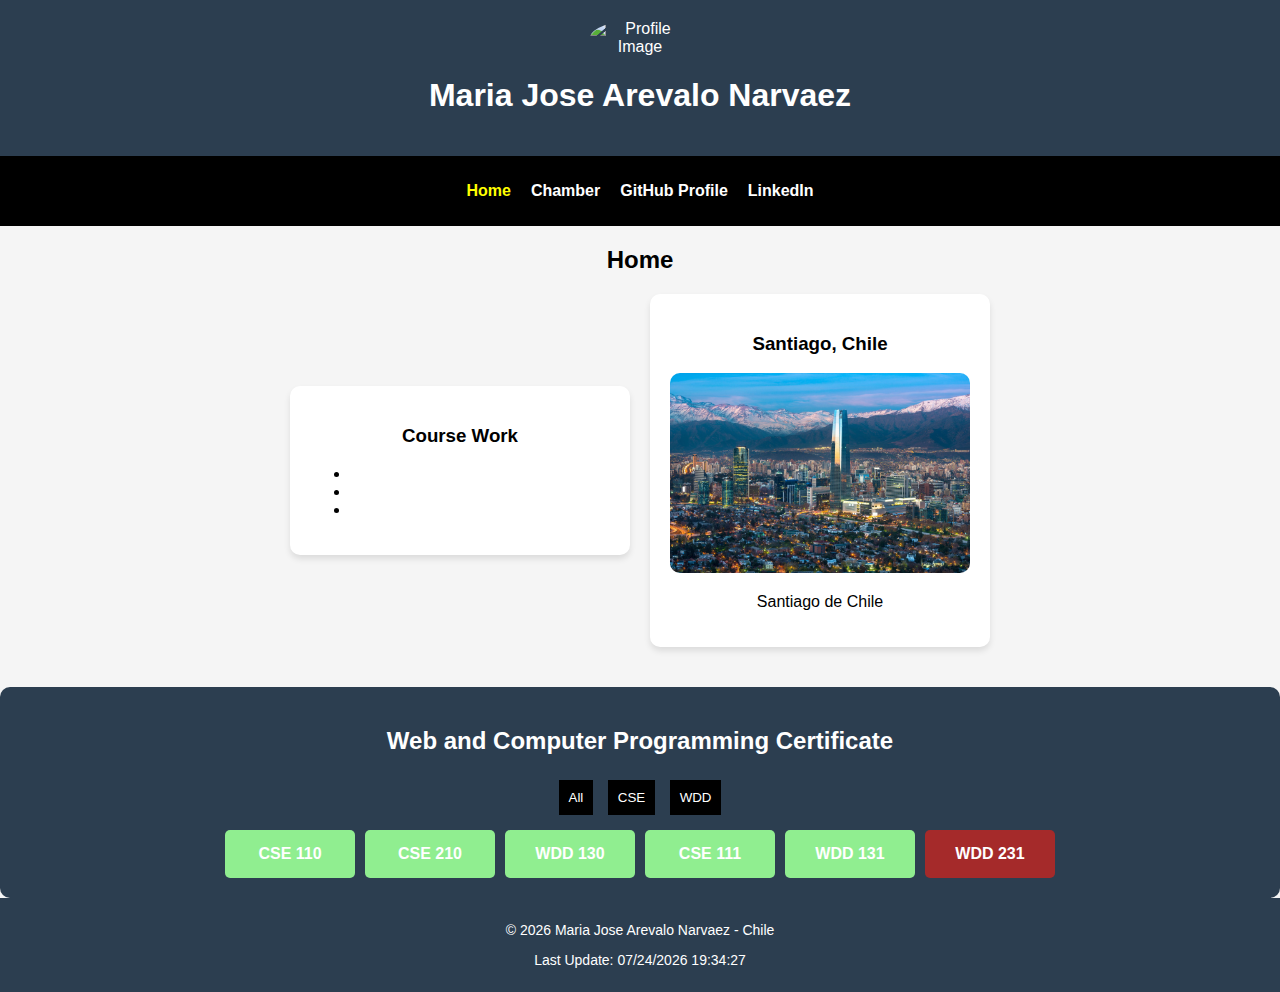
==== index.html @ 75de8dce "w2" ====
<!DOCTYPE html>
<html lang="en">
<head>
    <meta charset="UTF-8">
    <meta name="viewport" content="width=device-width, initial-scale=1.0">
    <meta name="description" content="Course Home Page">
    <meta name="author" content="Your Name">
    <title>Home Page</title>

    <!-- Link Styles -->
    <link rel="stylesheet" href="styles/normalize.css">
    <link rel="stylesheet" href="styles/small.css">
    <link rel="stylesheet" href="styles/larger.css">
    <link rel="icon" href="favicon.ico">

    <!-- JavaScript -->
    <script src="scripts/navigation.js" defer></script>
    <script src="scripts/date.js" defer></script>
    <script src="scripts/course.js" defer></script>
    
</head>
<body>

    <header>
        <img src="images/IMG_9178.jpg" alt="Profile Image">
        <h1>Maria Jose Arevalo Narvaez</h1>
    </header>

    <nav>
        <ul>
            <li><a href="https://cotean17.github.io/wdd231/" class="active">Home</a></li>
            <li><a href="#">Chamber</a></li>
            <li><a href="https://github.com/cotean17">GitHub Profile</a></li>
            <li><a href="https://www.linkedin.com/in/mar%C3%ADa-jos%C3%A9-ar%C3%A9valo-narva%C3%A9z-494a831a1/">LinkedIn</a></li>
        </ul>
    </nav>

    <main>
        <h2>Home</h2>
        <section class="content">
            <div class="card">
                <h3>Course Work</h3>
                <ul>
                    <li></li>
                    <li></li>
                    <li></li>
                </ul>
            </div>
            <div class="card">
                <h3>Santiago, Chile</h3>
                <img src="images/Santiago, Chile.jpg" alt="Santiago, Chile">
                <p>Santiago de Chile</p>
            </div>
        </section>

        <section class="certificate">
            <h2>Web and Computer Programming Certificate</h2>
            <div class="filters">
                <button onclick="filterCourses('all')">All</button>
                <button onclick="filterCourses('CSE')">CSE</button>
                <button onclick="filterCourses('WDD')">WDD</button>
            </div>
            <div id="courses"></div>
        </section>
    </main>

    <footer>
        <p>&copy; <span id="year"></span> Maria Jose Arevalo Narvaez - Chile</p>
        <p id="lastModified"></p>
    </footer>

</body>
</html>
---- styles/small.css ----
body {
    font-family: Arial, sans-serif;
    margin: 0;
    padding: 0;
    text-align: center;
    background-color: #f5f5f5;
}

header {
    background-color: #2c3e50;
    color: white;
    padding: 20px;
}

header img {
    width: 100px;
    height: auto;
    border-radius: 50%;
    display: block;
    margin: 0 auto;
}

nav {
    background-color: black;
    padding: 10px 0;
}

nav ul {
    list-style: none;
    padding: 0;
    display: flex;
    justify-content: center;
}

nav li {
    margin: 0 10px;
}

nav a {
    color: white;
    text-decoration: none;
    font-weight: bold;
}

nav a.active {
    color: yellow;
}

.content {
    display: flex;
    flex-direction: column;
    align-items: center;
    margin: 20px;
}

.card {
    background: white;
    padding: 20px;
    width: 90%;
    max-width: 400px;
    margin-bottom: 20px;
    box-shadow: 0px 4px 6px rgba(0, 0, 0, 0.1);
    border-radius: 10px;
}

.card img {
    width: 100%;
    border-radius: 10px;
}

.certificate {
    background: #2c3e50;
    color: white;
    padding: 20px;
    border-radius: 10px;
}

.filters {
    margin-bottom: 10px;
}

.filters button {
    padding: 10px;
    margin: 5px;
    border: none;
    background: black;
    color: white;
    cursor: pointer;
}

.filters button:hover {
    background: gray;
}

#courses {
    display: flex;
    flex-wrap: wrap;
    justify-content: center;
    gap: 10px;
}

.course-box {
    padding: 15px;
    border-radius: 5px;
    font-weight: bold;
    min-width: 100px;
    text-align: center;
}

.completed {
    background: lightgreen;
}

.not-completed {
    background: brown;
    color: white;
}

footer {
    background: #2c3e50;
    color: white;
    padding: 10px;
    font-size: 14px;
}
---- styles/larger.css ----
@media (min-width: 768px) {
    .content {
        flex-direction: row;
        justify-content: center;
        gap: 20px;
    }

    .card {
        width: 300px;
    }

    #courses {
        display: flex;
        justify-content: center;
    }
}
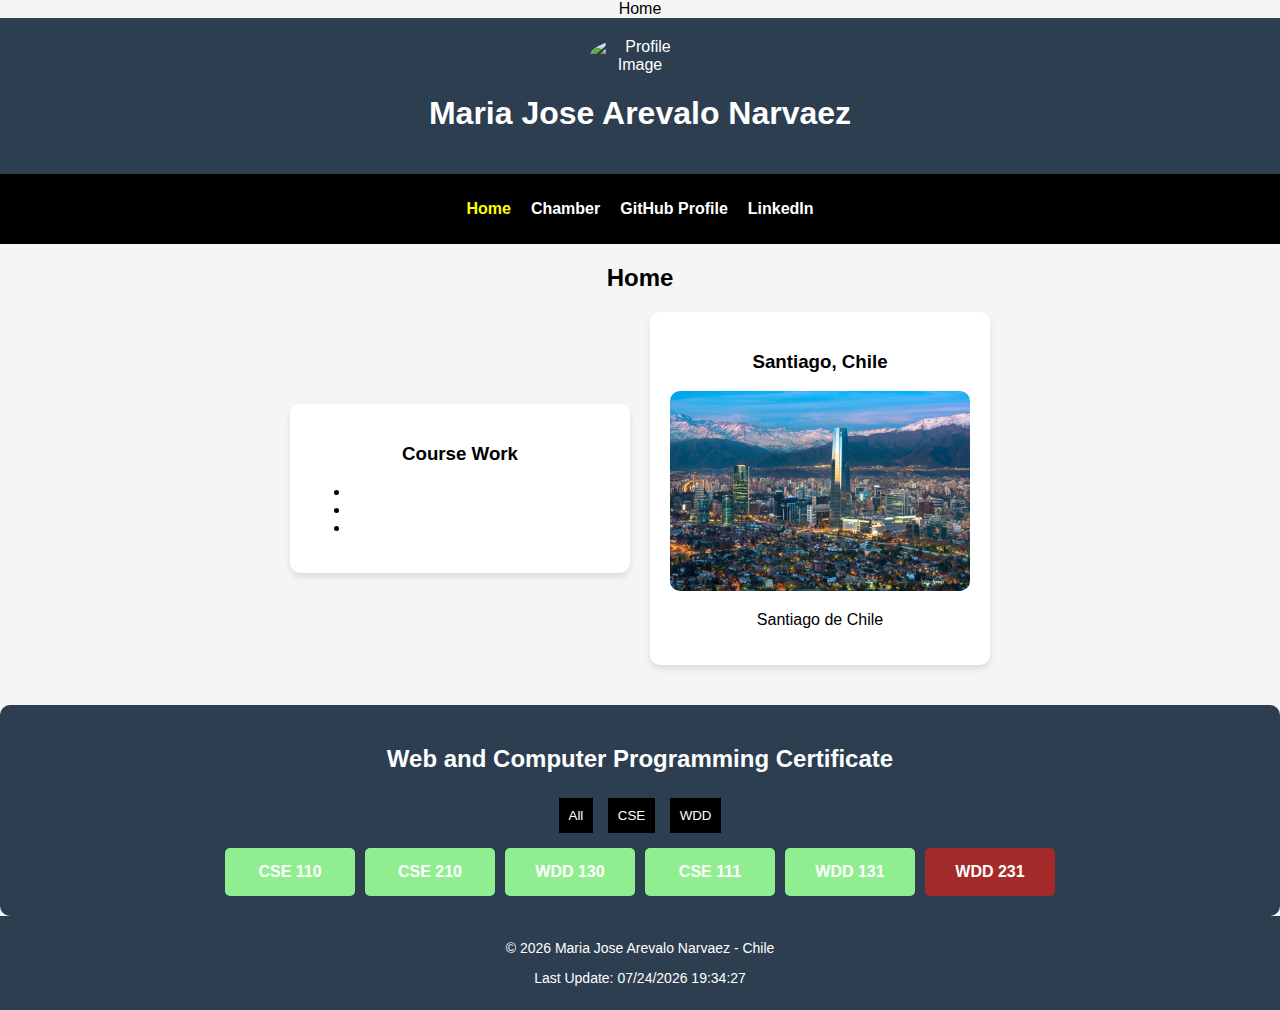
==== commit fc9f7766: "w2" ====
--- a/index.html
+++ b/index.html
@@ -1,11 +1,13 @@
 <!DOCTYPE html>
 <html lang="en">
 <head>
-    <meta charset="UTF-8">
-    <meta name="viewport" content="width=device-width, initial-scale=1.0">
-    <meta name="description" content="Course Home Page">
-    <meta name="author" content="Your Name">
-    <title>Home Page</title>
+
+    <meta property="og:type" content="WDD 231 class website">
+    <meta property="og:url" content="https://cotean17.github.io/wdd231/">
+    <meta property="og:title" content="WDD 231 Class By Maria Jose Arevalo">
+    <meta property="og:image" content="https://unsplash.com/photos/black-flat-screen-computer-monitor-8qEB0fTe9Vw"
+    <title>Home</title>
+    
 
     <!-- Link Styles -->
     <link rel="stylesheet" href="styles/normalize.css">
@@ -63,7 +65,6 @@
             <div id="courses"></div>
         </section>
     </main>
-
     <footer>
         <p>&copy; <span id="year"></span> Maria Jose Arevalo Narvaez - Chile</p>
         <p id="lastModified"></p>
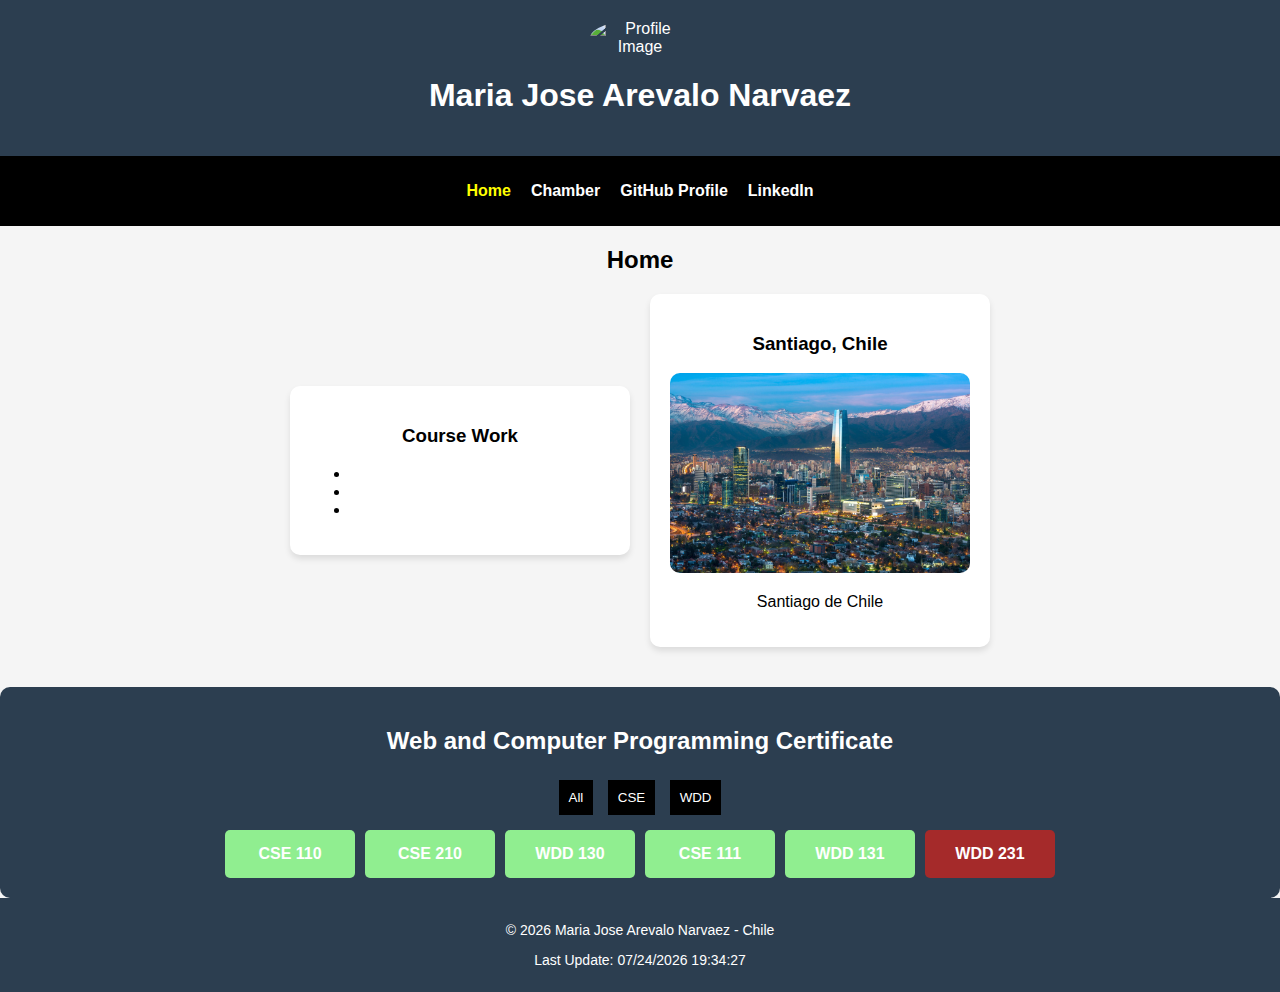
==== commit 57eb05de: "w2.2" ====
--- a/index.html
+++ b/index.html
@@ -5,7 +5,7 @@
     <meta property="og:type" content="WDD 231 class website">
     <meta property="og:url" content="https://cotean17.github.io/wdd231/">
     <meta property="og:title" content="WDD 231 Class By Maria Jose Arevalo">
-    <meta property="og:image" content="https://unsplash.com/photos/black-flat-screen-computer-monitor-8qEB0fTe9Vw"
+    <meta property="og:image" content="https://unsplash.com/photos/black-flat-screen-computer-monitor-8qEB0fTe9Vw">
     <title>Home</title>
     
 
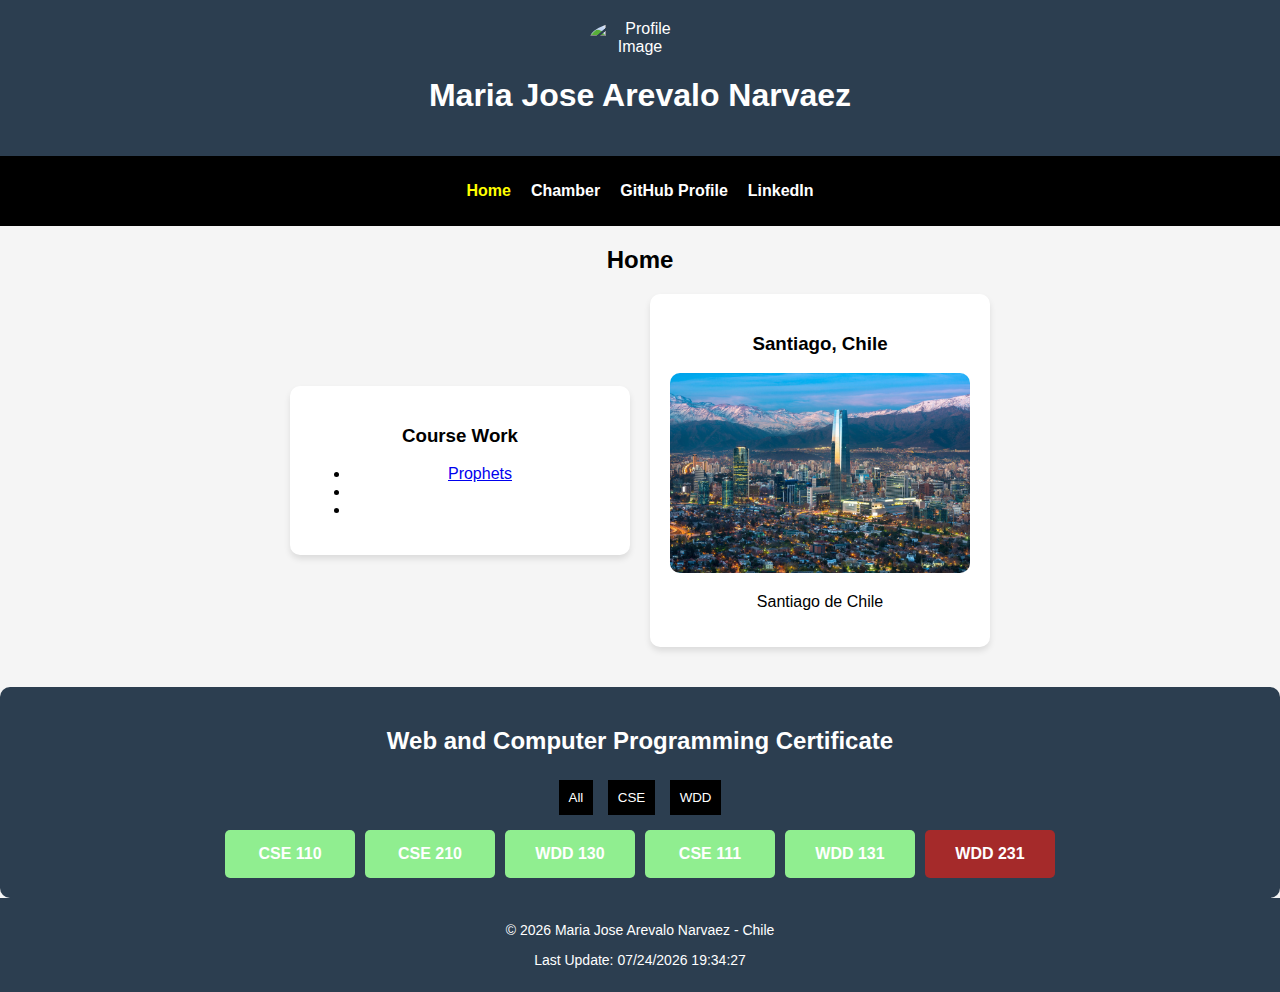
==== commit 2697ff9e: "w2" ====
--- a/index.html
+++ b/index.html
@@ -43,7 +43,7 @@
             <div class="card">
                 <h3>Course Work</h3>
                 <ul>
-                    <li></li>
+                    <li><a href="https://cotean17.github.io/wdd231/prophets" class="active">Prophets</a></li>
                     <li></li>
                     <li></li>
                 </ul>
